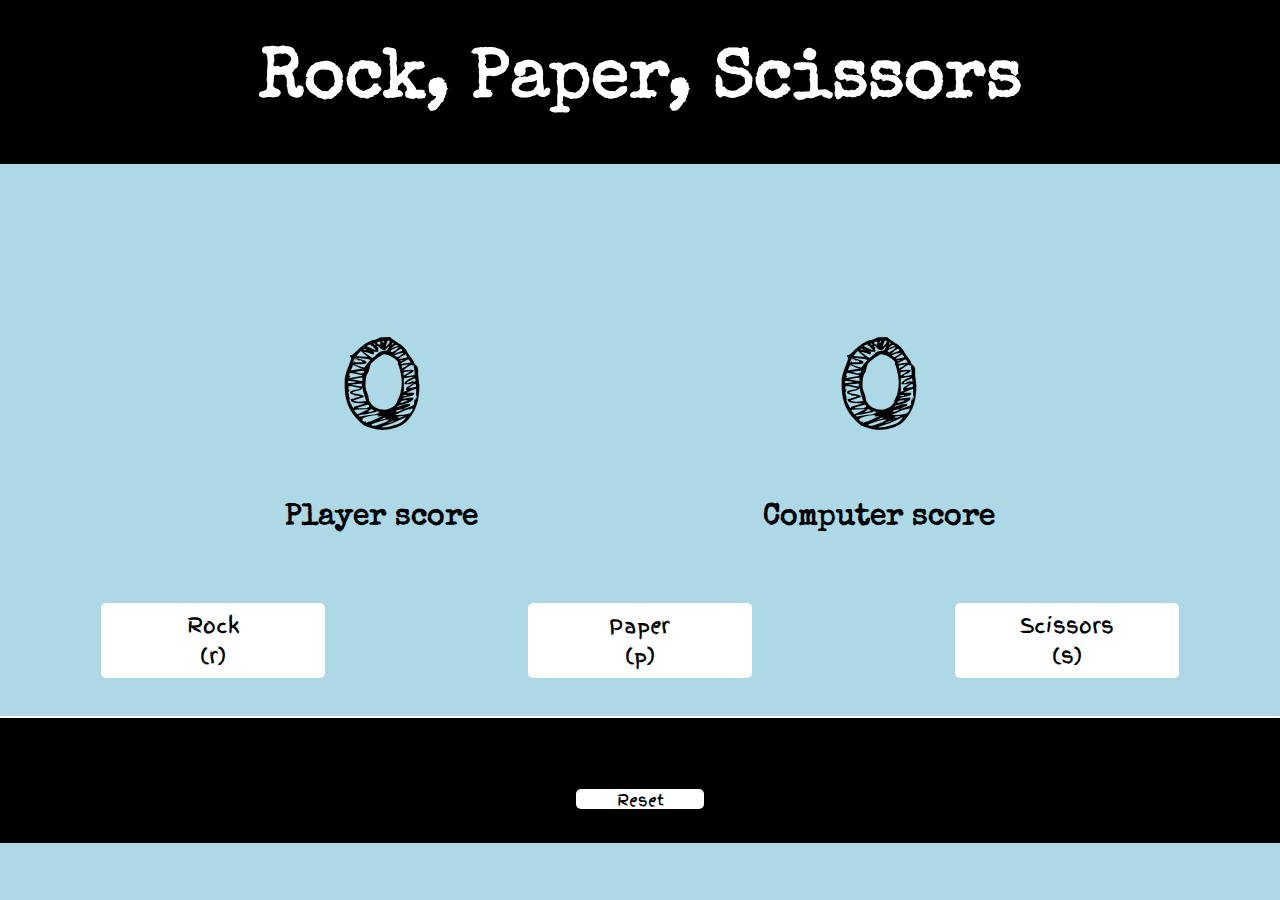
==== index2.html @ e5cfa562 "Added UI for my RPS game" ====
<!DOCTYPE html>

<html>

    <head>
        <title>Harry RPS 2</title> 
        <link href="https://fonts.googleapis.com/css2?family=Special+Elite&display=swap" rel="stylesheet"> 
        <link rel="stylesheet" href="/styles2.css" type="text/css">
        <link href="https://fonts.googleapis.com/css2?family=Cabin+Sketch:wght@700&display=swap" rel="stylesheet">  
        <link href="https://fonts.googleapis.com/css2?family=Finger+Paint&display=swap" rel="stylesheet"> 
    </head>

    <body>

        <section>

            <div class="header">
                <h1>Rock, Paper, Scissors</h1>
            </div>

            <div id ="analysis" class="analysis"> 
            </div>

            <div class="scores">
                <div id="ps">
                    <h2 id="playerScore">0</h2>
                    <h4>Player score</h4>
                </div>
                <div id="cs">
                    <h2 id="computerScore">0</h2>
                    <h4>Computer score</h4>
                </div>
            </div>

            <div class="options">
                <button id="rock">Rock<br>(r)</button>
                <button id="paper">Paper<br>(p)</button>
                <button id="scissors">Scissors<br>(s)</button>
            </div>

            <hr>

            <div class="reset">
                <button id="rstBtn">Reset</button>
            </div>

            <script src="../app2.js"></script>
            
        </section>

    </body>

</html>
---- styles2.css ----
* { 
    background-color: rgb(173, 216, 230);
    color: black;
}

body {
    margin: 0;
    height: 100vh;
}

.header {
    width: 100vw;
    background-color: black;
    color: white;
    display: flex;
    flex-direction: column;
    justify-content: space-around;
    align-items: center;
    margin-bottom: 0px;
    font-family: 'Special Elite', cursive;
    font-size: 35px;
    padding-bottom: 0px;
}

.header h1 {
    background-color: black;
    color: white;
}

.options {
    display: flex;
    justify-content: space-around;
    align-items: center;
    font-family: 'Cabin Sketch', cursive;
}

.options button {
    width: 17.5%;
    height: 75px;
    background-color: white;
    border: 0px;
    border-radius: 5px;
    margin-bottom: 30px;
    transition: all .3s ease-in-out;
    font-size: 20px;
    box-shadow: 5px;
    font-family: 'Finger Paint', cursive;
}

.options button:hover {
    transform: scale(1.5);
    font-size: 20px;
    background-color: black;
    color: white;
}

.scores {
    display: flex;
    justify-content: space-evenly;
    align-items: center;
    text-align: center;
    margin-bottom: 30px;
}

.scores h2 {
    font-size: 125px;
    font-family: 'Cabin Sketch', cursive;
    margin-bottom: 5px;
}

.scores h4 {
    font-size: 30px;
    font-family: 'Special Elite', cursive;
}

.analysis {
    display: flex;
    justify-content: center;
    align-self: center;
    margin-top: 50px;
    font-size: 20px;
}

.winner {
    font-size: 100px;
}

hr {
    border: 0.1px solid white;
    border-radius: 5px;
    margin-bottom: 0;
}

.reset {
    display: flex;
    justify-content: space-around;
    align-items: center;
    font-family: 'Cabin Sketch', cursive;
    width: 100vw;
    background-color: black;
    margin-bottom: 0;
    padding-bottom: 0;
    height:125px;
}

.reset button {
    width: 10%;
    height: 20px;
    background-color: white;
    border: 0px;
    border-radius: 5px;
    transition: all .3s ease-in-out;
    font-size: 15px;
    box-shadow: 5px;
    font-family: 'Finger Paint', cursive;
    margin-top: 4vh;
}

.reset button:hover {
    transform: scale(1.1);
    background-color: black;
    color: white;
}

.playerChoice {
    font-family: 'Special Elite', cursive;
}
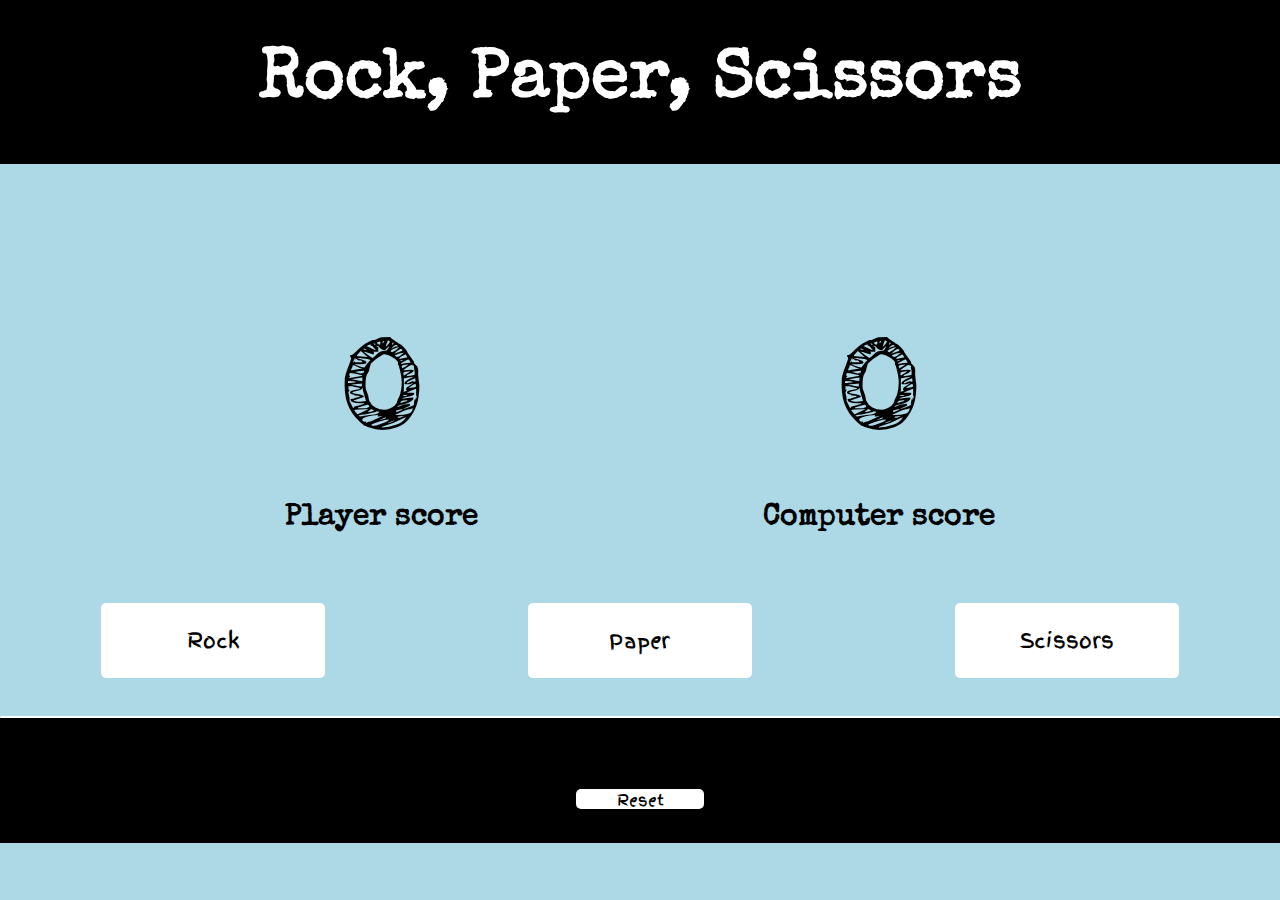
==== commit 28024542: "Added reset button" ====
--- a/index2.html
+++ b/index2.html
@@ -33,9 +33,9 @@
             </div>
 
             <div class="options">
-                <button id="rock">Rock<br>(r)</button>
-                <button id="paper">Paper<br>(p)</button>
-                <button id="scissors">Scissors<br>(s)</button>
+                <button id="rock">Rock</button>
+                <button id="paper">Paper</button>
+                <button id="scissors">Scissors</button>
             </div>
 
             <hr>
